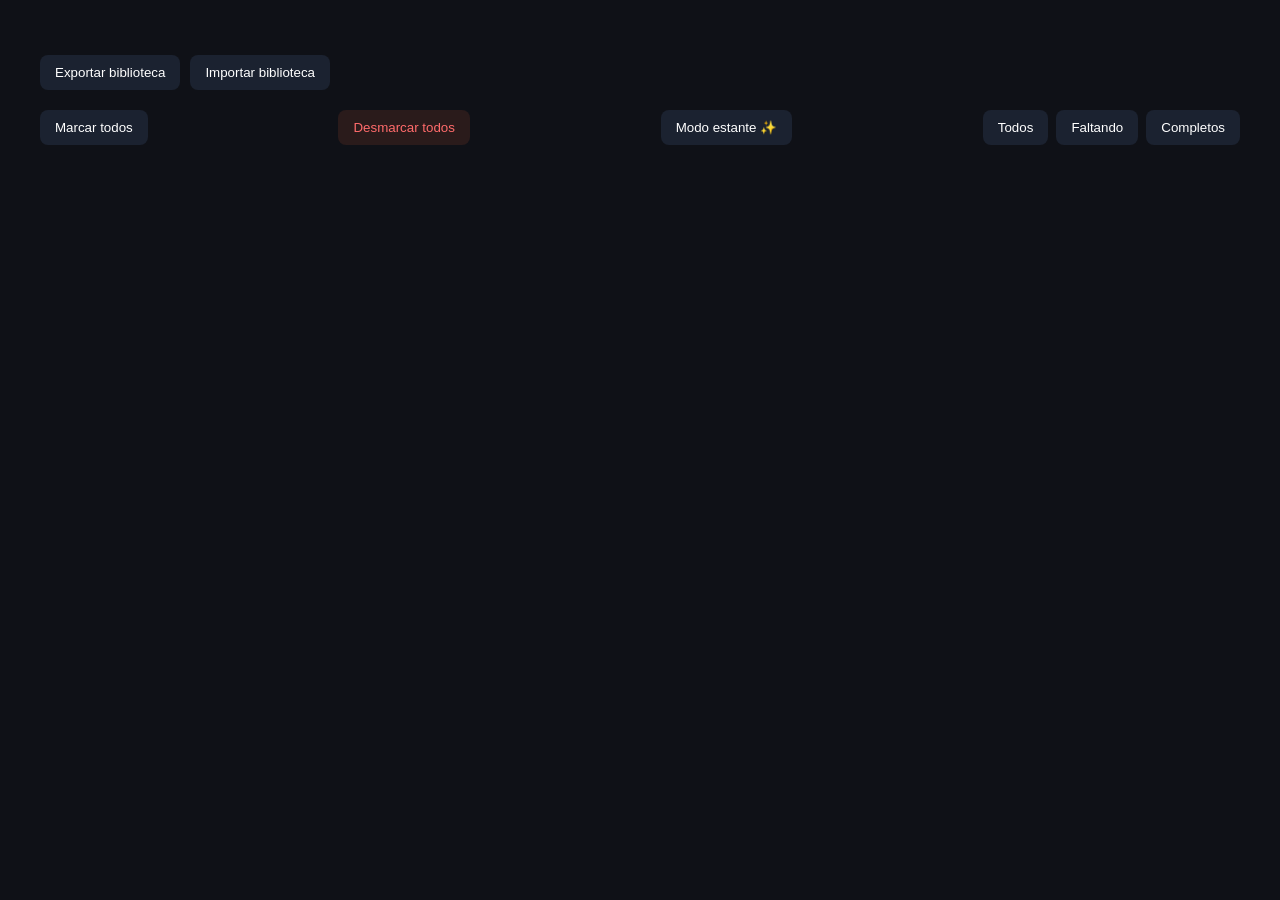
==== collection.html @ 2b3c46f3 "Pleiades" ====
<!DOCTYPE html>
<html lang="pt-BR">

<head>

    <meta charset="UTF-8">

    <meta name="viewport" content="width=device-width, initial-scale=1.0">

    <title>Biblioteca de Plêiades</title>

    <link rel="stylesheet" href="css/style.css">
    <link rel="stylesheet" href="css/collection.css">

</head>

<body>

    <header id="collection-header"></header>


    <div class="backup-controls">

    <button id="export-btn">Exportar biblioteca</button>

    <input type="file" id="import-file" accept=".json" hidden>
<button id="import-btn">Importar biblioteca</button>

</div>

    <div class="controls">

    <button id="mark-all">Marcar todos</button>
    <button id="unmark-all">Desmarcar todos</button>
    <button id="toggle-shelf">Modo estante ✨</button>

    <div class="filters">

        <button data-filter="all">Todos</button>
        <button data-filter="missing">Faltando</button>
        <button data-filter="owned">Completos</button>

    </div>

</div>


    <main id="volumes"></main>


    

    <script src="js/api.js"></script>
    <script src="js/storage.js"></script>
    <script src="js/collection.js"></script>

</body>

</html>
---- css/style.css ----
*{
    margin:0;
    padding:0;
    box-sizing:border-box;
}

body{

    background:#0f1117;
    color:white;
    font-family:Segoe UI,sans-serif;

    min-height:100vh;

    padding:40px;
}

.header{

    max-width:1300px;
    margin:auto;

}

.header h1{

    font-size:40px;
}

.header p{

    color:#a0a0a0;
    margin-top:5px;
}

#search{

    width:100%;
    margin-top:25px;

    padding:15px;

    background:#1b2230;

    border:none;

    border-radius:12px;

    color:white;

    font-size:16px;
}

.collections{

    margin:auto;

    max-width:1300px;

    margin-top:40px;

    display:grid;

    grid-template-columns:repeat(auto-fill,minmax(280px,1fr));

    gap:25px;

}

.collections{

    display:grid;

    grid-template-columns:repeat(auto-fill,minmax(320px,1fr));

    gap:30px;

    margin-top:40px;

}

.collection-card{

    overflow:hidden;

    border-radius:18px;

    background:#1b2230;

    cursor:pointer;

    transition:.25s;

    box-shadow:0 10px 30px rgba(0,0,0,.35);

}

.collection-card:hover{

    transform:translateY(-8px) scale(1.02);

}

.collection-banner{

    width:100%;

    height:220px;

    object-fit:cover;

    display:block;

}

.collection-info{

    padding:20px;

}

.collection-info h2{

    margin-bottom:10px;

}

.collection-info span{

    color:#9aa5b1;

}

.progress{

    margin-top:18px;

    height:8px;

    background:#2d3647;

    border-radius:20px;

    overflow:hidden;

}

.progress-fill{

    width:0%;

    height:100%;

    background:#5E81F4;

}

.hero{

    position:relative;

    height:380px;

    border-radius:25px;

    overflow:hidden;

}
.hero img{

    width:100%;

    height:100%;

    object-fit:cover;

}
.overlay{

    position:absolute;

    inset:0;

    background:linear-gradient(

        to top,

        rgba(15,17,23,1),

        rgba(15,17,23,.15)

    );

    display:flex;

    justify-content:flex-end;

    flex-direction:column;

    padding:45px;

}
---- css/collection.css ----
.hero {
    position: relative;
    height: 320px;
    border-radius: 18px;
    overflow: hidden;
}

.hero img {
    width: 100%;
    height: 100%;
    object-fit: cover;
}

.overlay {
    position: absolute;
    inset: 0;
    background: linear-gradient(to top, rgba(0,0,0,.85), transparent);
    display: flex;
    flex-direction: column;
    justify-content: flex-end;
    padding: 30px;
    color: white;
}

.overlay h1 {
    font-size: 40px;
}

#volumes {
    display: grid;
    grid-template-columns: repeat(auto-fill, minmax(120px, 1fr));
    gap: 15px;
    margin-top: 30px;
}

.volume-card {
    background: #1b2230;
    border-radius: 12px;
    padding: 10px;
    text-align: center;
    cursor: pointer;
    transition: 0.2s;
}

.volume-card:hover {
    transform: scale(1.05);
}

.volume-card img {
    width: 100%;
    border-radius: 8px;
}

.owned {
    color: #3ddc84;
}

.not-owned {
    color: #888;
}

.progress-bar {
    width: 100%;
    height: 8px;
    background: rgba(255,255,255,0.15);
    border-radius: 10px;
    margin-top: 10px;
    overflow: hidden;
}

.progress-fill {
    height: 100%;
    background: linear-gradient(90deg, #4f7cff, #6ee7ff);
    transition: width 0.3s ease;
}
.pulse {
    transform: scale(1.08);
    transition: 0.15s;
}

.volume-card img {
    width: 100%;
    border-radius: 10px;
    transition: 0.2s;
}

.volume-card:hover img {
    transform: scale(1.05);
}

.controls {
    display: flex;
    justify-content: space-between;
    margin: 20px 0;
    gap: 10px;
}

.controls button {
    padding: 10px 15px;
    border: none;
    border-radius: 8px;
    cursor: pointer;
    background: #1b2230;
    color: white;
    transition: 0.2s;
}

.controls button:hover {
    background: #2a3448;
}

.filters {
    display: flex;
    gap: 8px;
}

#unmark-all {
    background: #2a1b1b;
    color: #ff6b6b;
}

#unmark-all:hover {
    background: #3a2222;
}

/* modo estante ativo */
body.shelf-mode #volumes {
    grid-template-columns: repeat(auto-fill, minmax(120px, 1fr));
    gap: 18px;
}

.volume-card.shelf {
    background: transparent;
    box-shadow: none;
    padding: 0;
}

.volume-card.shelf img {
    width: 100%;
    border-radius: 8px;
    transition: 0.2s;
    box-shadow: 0 8px 20px rgba(0,0,0,0.4);
}

.volume-card.shelf:hover img {
    transform: scale(1.08);
}

.volume-card {
    transition: transform 0.2s ease, opacity 0.2s ease;
}

.volume-card.clicked {
    transform: scale(1.08);
    opacity: 0.7;
}

.backup-controls {
    margin-top: 15px;
    display: flex;
    gap: 10px;
}

.backup-controls button {
    padding: 10px 15px;
    border: none;
    border-radius: 8px;
    cursor: pointer;
    background: #1b2230;
    color: white;
}

.backup-controls input {
    color: white;
}

.volume-card.owned img {
    filter: none;
    opacity: 1;
}

.volume-card.owned {
    border: 2px solid #41c46a;
}


.volume-card.missing img {
    filter: grayscale(100%);
    opacity: .45;
}

.volume-card.next {
    border: 2px solid #FFD54A;
    box-shadow: 0 0 15px rgba(255, 213, 74, .45);
}


.volume-card {
    transition: .2s;
}

.volume-card:hover {
    transform: translateY(-6px);
}
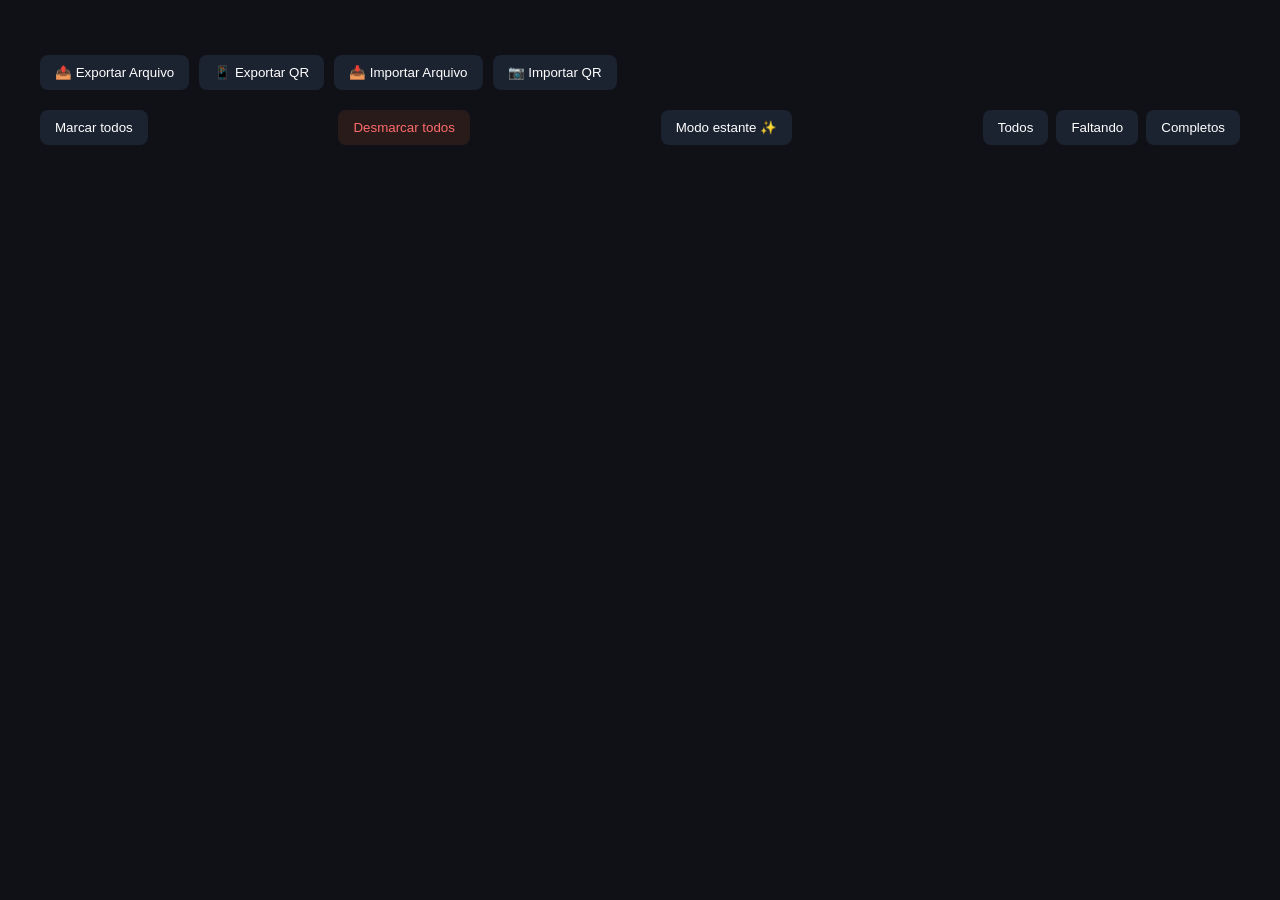
==== commit a31ccc35: "Att" ====
--- a/collection.html
+++ b/collection.html
@@ -21,10 +21,27 @@
 
     <div class="backup-controls">
 
-    <button id="export-btn">Exportar biblioteca</button>
+    <button id="export-btn">
+        📤 Exportar Arquivo
+    </button>
 
-    <input type="file" id="import-file" accept=".json" hidden>
-<button id="import-btn">Importar biblioteca</button>
+    <button id="export-qr-btn">
+        📱 Exportar QR
+    </button>
+
+    <button id="import-btn">
+        📥 Importar Arquivo
+    </button>
+
+    <button id="import-qr-btn">
+        📷 Importar QR
+    </button>
+
+    <input
+        type="file"
+        id="import-file"
+        accept=".json"
+        hidden>
 
 </div>
 
@@ -48,11 +65,78 @@
     <main id="volumes"></main>
 
 
+    <div id="modal" class="modal hidden">
+
+    <div class="modal-content">
+
+        <h2 id="modal-title"></h2>
+
+        <div id="modal-body"></div>
+
+        <div class="modal-buttons">
+
+            <button id="modal-cancel">
+                Cancelar
+            </button>
+
+            <button id="modal-confirm">
+                Restaurar
+            </button>
+
+        </div>
+
+    </div>
+
+</div>
+
+<!-- Modal do QR -->
+
+<div id="qr-modal" class="modal hidden">
+
+    <div class="modal-content">
+
+        <h2>📱 Transferir Biblioteca</h2>
+
+        <div id="qr-code"></div>
+
+        <p id="qr-info"></p>
+
+        <button id="close-qr">
+            Fechar
+        </button>
+
+    </div>
+
+</div>
+
+<div id="scan-modal" class="modal hidden">
+
+    <div class="modal-content">
+
+        <h2>📷 Escanear QR Code</h2>
+
+        <div id="reader"></div>
+
+        <button id="close-scanner">
+            Cancelar
+        </button>
+
+    </div>
+
+</div>
+
+</div>
+
+</div>  
+
+
     
 
-    <script src="js/api.js"></script>
-    <script src="js/storage.js"></script>
-    <script src="js/collection.js"></script>
+<script src="js/api.js"></script>
+<script src="js/qrcode.min.js"></script>
+<script src="js/html5-qrcode.min.js"></script>
+<script src="js/storage.js"></script>
+<script src="js/collection.js"></script>
 
 </body>
 
--- a/css/style.css
+++ b/css/style.css
@@ -200,3 +200,235 @@
     padding:45px;
 
 }
+
+.collection-info p{
+
+    margin:6px 0 15px;
+
+    color:#7d8796;
+
+    font-size:14px;
+
+}
+
+.progress-fill{
+
+    height:100%;
+
+    background:linear-gradient(90deg,#5E81F4,#82AAFF);
+
+    transition:.3s;
+
+}
+
+.progress-fill{
+
+    height:100%;
+
+    width:0;
+
+    background:linear-gradient(
+        90deg,
+        #5E81F4,
+        #82AAFF
+    );
+
+    border-radius:20px;
+
+    transition:width .6s cubic-bezier(.4,0,.2,1);
+
+}
+
+.progress-fill{
+
+    position:relative;
+
+    overflow:hidden;
+
+}
+
+.progress-fill::after{
+
+    content:"";
+
+    position:absolute;
+
+    top:0;
+    left:-40%;
+
+    width:40%;
+    height:100%;
+
+    background:rgba(255,255,255,.35);
+
+    transform:skewX(-25deg);
+
+    animation:shine 2.5s infinite;
+
+}
+
+@keyframes shine{
+
+    from{
+        left:-40%;
+    }
+
+    to{
+        left:140%;
+    }
+
+}
+
+
+@media (max-width: 768px){
+
+    body{
+        padding:15px;
+    }
+
+    .header h1{
+        font-size:28px;
+    }
+
+    .collections{
+
+        grid-template-columns:1fr;
+
+        gap:20px;
+
+    }
+
+    .collection-banner{
+
+        height:180px;
+
+    }
+
+}
+
+
+.modal{
+
+    position:fixed;
+
+    inset:0;
+
+    background:rgba(0,0,0,.7);
+
+    display:flex;
+
+    justify-content:center;
+
+    align-items:center;
+
+    z-index:9999;
+
+    backdrop-filter:blur(6px);
+
+    animation:fadeIn .2s;
+
+}
+
+.hidden{
+
+    display:none;
+
+}
+
+.modal-content{
+
+    width:420px;
+
+    max-width:90%;
+
+    background:#1b2230;
+
+    border-radius:18px;
+
+    padding:30px;
+
+    color:white;
+
+    box-shadow:0 15px 40px rgba(0,0,0,.45);
+
+}
+
+.modal-content h2{
+
+    margin-bottom:20px;
+
+}
+
+.modal-content p{
+
+    margin:8px 0;
+
+    color:#c7d1df;
+
+}
+
+.modal-buttons{
+
+    margin-top:30px;
+
+    display:flex;
+
+    justify-content:flex-end;
+
+    gap:12px;
+
+}
+
+.modal-buttons button{
+
+    padding:12px 22px;
+
+    border:none;
+
+    border-radius:10px;
+
+    cursor:pointer;
+
+    font-size:15px;
+
+    transition:.2s;
+
+}
+
+#modal-cancel{
+
+    background:#343d50;
+
+    color:white;
+
+}
+
+#modal-confirm{
+
+    background:#5E81F4;
+
+    color:white;
+
+}
+
+.modal-buttons button:hover{
+
+    transform:translateY(-2px);
+
+}
+
+@keyframes fadeIn{
+
+    from{
+
+        opacity:0;
+
+    }
+
+    to{
+
+        opacity:1;
+
+    }
+
+}
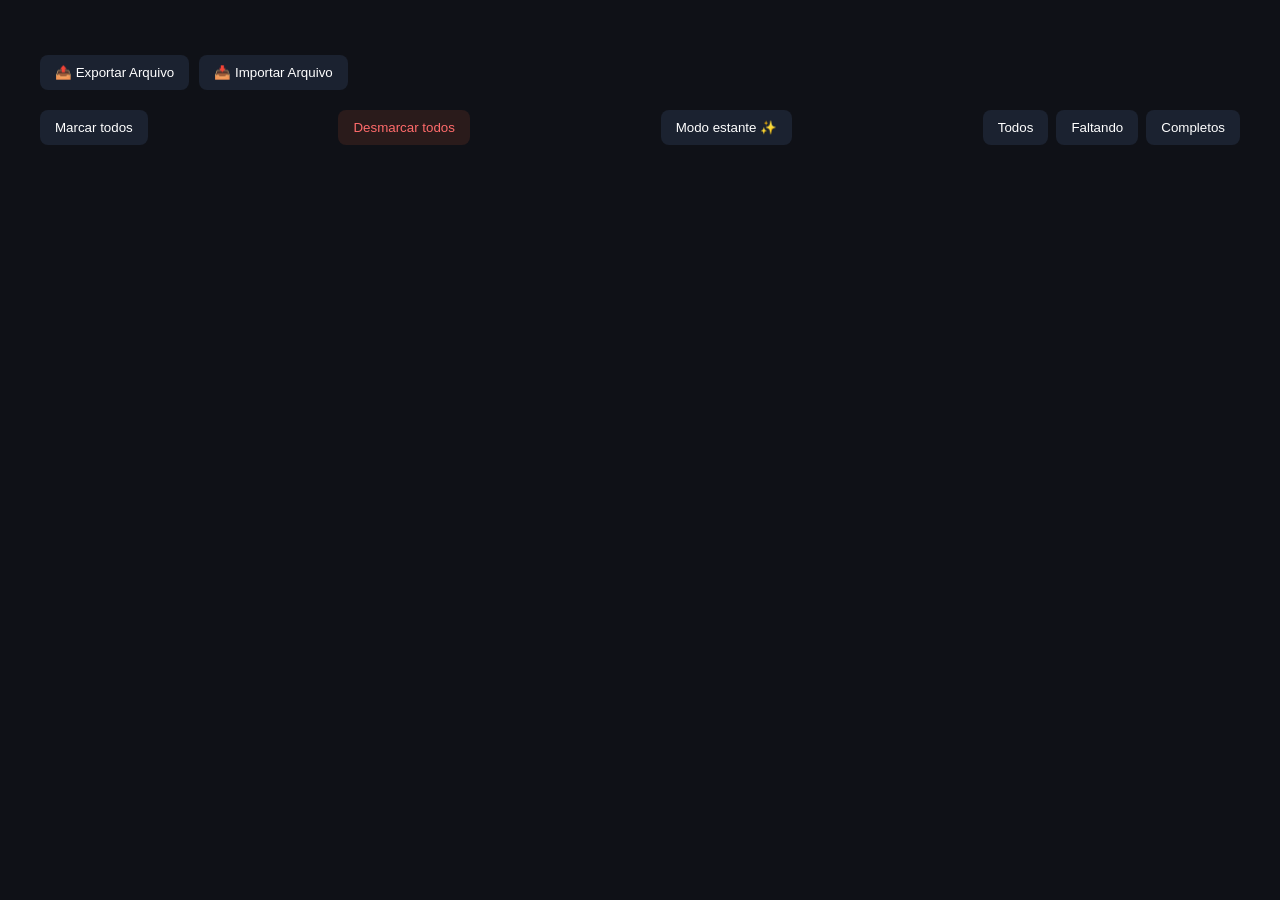
==== commit 35023c05: "Visual inacabado" ====
--- a/collection.html
+++ b/collection.html
@@ -25,16 +25,8 @@
         📤 Exportar Arquivo
     </button>
 
-    <button id="export-qr-btn">
-        📱 Exportar QR
-    </button>
-
     <button id="import-btn">
         📥 Importar Arquivo
-    </button>
-
-    <button id="import-qr-btn">
-        📷 Importar QR
     </button>
 
     <input
@@ -121,14 +113,9 @@
             Cancelar
         </button>
 
-    </div>
-
 </div>
 
 </div>
-
-</div>  
-
 
     
 
--- a/css/style.css
+++ b/css/style.css
@@ -36,19 +36,35 @@
 #search{
 
     width:100%;
-    margin-top:25px;
-
-    padding:15px;
-
-    background:#1b2230;
+
+    padding:18px 22px;
 
     border:none;
 
-    border-radius:12px;
+    border-radius:18px;
+
+    background:
+
+        rgba(255,255,255,.08);
+
+    backdrop-filter:blur(10px);
 
     color:white;
 
     font-size:16px;
+
+    transition:.35s;
+
+}
+
+#search:focus{
+
+    outline:none;
+
+    box-shadow:
+
+        0 0 0 3px rgba(109,82,255,.35);
+
 }
 
 .collections{
@@ -81,23 +97,80 @@
 
 .collection-card{
 
+    position:relative;
+
     overflow:hidden;
 
-    border-radius:18px;
-
-    background:#1b2230;
+    border-radius:22px;
+
+    background:#171f2d;
 
     cursor:pointer;
 
-    transition:.25s;
-
-    box-shadow:0 10px 30px rgba(0,0,0,.35);
+    border:1px solid rgba(255,255,255,.05);
+
+    transition:
+        transform .35s,
+        box-shadow .35s,
+        border-color .35s;
+
+    box-shadow:
+        0 10px 25px rgba(0,0,0,.35);
+
+}
+
+
+.collection-card::before{
+
+    content:"";
+
+    position:absolute;
+
+    left:0;
+    right:0;
+    top:0;
+
+    height:220px;
+
+    background:
+
+        linear-gradient(
+
+            to top,
+
+            rgba(23,31,45,.75),
+
+            transparent
+
+        );
+
+    opacity:0;
+
+    transition:.4s;
+
+    pointer-events:none;
+
+}
+
+.collection-card:hover::before{
+
+    opacity:1;
 
 }
 
 .collection-card:hover{
 
-    transform:translateY(-8px) scale(1.02);
+    transform:
+        translateY(-8px)
+        scale(1.02);
+
+    border-color:#6d52ff;
+
+    box-shadow:
+
+        0 18px 45px rgba(0,0,0,.45),
+
+        0 0 30px rgba(109,82,255,.25);
 
 }
 
@@ -111,6 +184,15 @@
 
     display:block;
 
+    transition:
+        transform .6s ease;
+
+}
+
+.collection-card:hover .collection-banner{
+
+    transform:scale(1.08);
+
 }
 
 .collection-info{
@@ -135,23 +217,37 @@
 
     margin-top:18px;
 
-    height:8px;
+    height:10px;
+
+    border-radius:999px;
 
     background:#2d3647;
 
-    border-radius:20px;
-
     overflow:hidden;
 
 }
 
 .progress-fill{
 
-    width:0%;
+    width:0;
 
     height:100%;
 
-    background:#5E81F4;
+    border-radius:999px;
+
+    background:
+
+        linear-gradient(
+
+            90deg,
+
+            #6d52ff,
+
+            #8f7dff
+
+        );
+
+    transition:width .8s ease;
 
 }
 
@@ -431,4 +527,269 @@
 
     }
 
+}
+
+
+.status{
+
+    color:#7c8ca3;
+
+    font-size:14px;
+
+    margin-bottom:8px;
+
+}
+
+.collection-info small{
+
+    display:block;
+
+    margin-top:8px;
+
+    color:#b9c2d0;
+
+}
+
+
+.collection-card{
+
+    animation:fadeCard .5s ease both;
+
+}
+
+.collection-card:nth-child(2){
+
+    animation-delay:.08s;
+
+}
+
+.collection-card:nth-child(3){
+
+    animation-delay:.16s;
+
+}
+
+.collection-card:nth-child(4){
+
+    animation-delay:.24s;
+
+}
+
+.collection-card:nth-child(5){
+
+    animation-delay:.32s;
+
+}
+
+@keyframes fadeCard{
+
+    from{
+
+        opacity:0;
+
+        transform:
+
+            translateY(20px);
+
+    }
+
+    to{
+
+        opacity:1;
+
+        transform:
+
+            translateY(0);
+
+    }
+
+}
+
+
+.hero-header{
+
+    position:relative;
+
+    overflow:hidden;
+
+    max-width:1300px;
+
+    margin:auto;
+
+    margin-bottom:45px;
+
+    border-radius:28px;
+
+    background:
+
+        radial-gradient(circle at top,#2d3565,#171f2d 60%);
+
+    border:1px solid rgba(255,255,255,.08);
+
+    box-shadow:
+
+        0 25px 60px rgba(0,0,0,.45);
+
+}
+
+.hero-header::before{
+
+    content:"";
+
+    position:absolute;
+
+    inset:0;
+
+    background:
+
+        radial-gradient(
+
+            circle at 20% 20%,
+
+            rgba(255,255,255,.12),
+
+            transparent 35%
+
+        ),
+
+        radial-gradient(
+
+            circle at 80% 30%,
+
+            rgba(109,82,255,.18),
+
+            transparent 35%
+
+        );
+
+    pointer-events:none;
+
+}
+
+.hero-header::after{
+
+    content:"";
+
+    position:absolute;
+
+    inset:0;
+
+    background-image:
+
+        radial-gradient(white 1px,transparent 1px);
+
+    background-size:60px 60px;
+
+    opacity:.25;
+
+    animation:stars 18s linear infinite;
+
+}
+
+.hero-content{
+
+    position:relative;
+
+    z-index:2;
+
+}
+
+.hero-content h1{
+
+    font-size:42px;
+
+    margin-bottom:8px;
+
+}
+
+.hero-content p{
+
+    color:#9aa5b1;
+
+    margin-bottom:30px;
+
+}
+
+
+.hero-stats{
+
+    display:flex;
+
+    gap:18px;
+
+    margin-bottom:30px;
+
+    flex-wrap:wrap;
+
+}
+
+.stat-card{
+
+    flex:1;
+
+    min-width:180px;
+
+    padding:22px;
+
+    border-radius:18px;
+
+    background:
+
+        rgba(255,255,255,.05);
+
+    backdrop-filter:blur(12px);
+
+    border:1px solid rgba(255,255,255,.08);
+
+    transition:.35s;
+
+}
+
+.stat-card:hover{
+
+    transform:
+
+        translateY(-6px);
+
+    border-color:#7b6bff;
+
+    background:
+
+        rgba(255,255,255,.08);
+
+}
+
+.stat-title{
+
+    color:#9aa5b1;
+
+    font-size:14px;
+
+}
+
+.stat-value{
+
+    margin-top:10px;
+
+    font-size:28px;
+
+    font-weight:bold;
+
+}
+
+
+@keyframes stars{
+
+    from{
+
+        background-position:0 0;
+
+    }
+
+    to{
+
+        background-position:0 180px;
+
+    }
+
 }
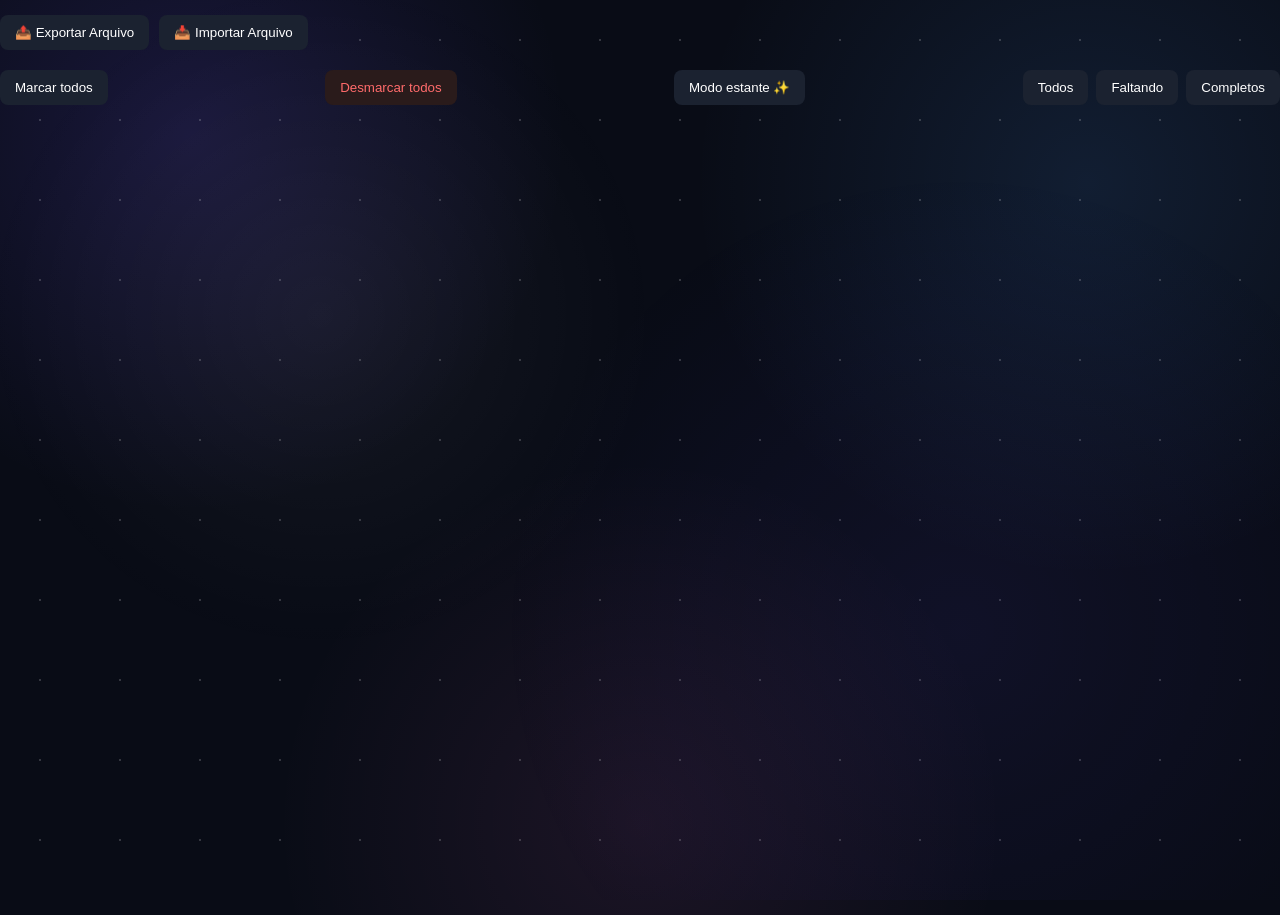
==== commit dcd6b163: "Preciso muito organizar meu style.css" ====
--- a/collection.html
+++ b/collection.html
@@ -123,6 +123,7 @@
 <script src="js/qrcode.min.js"></script>
 <script src="js/html5-qrcode.min.js"></script>
 <script src="js/storage.js"></script>
+<script src="js/profile.js"></script>
 <script src="js/collection.js"></script>
 
 </body>
--- a/css/style.css
+++ b/css/style.css
@@ -6,13 +6,29 @@
 
 body{
 
-    background:#0f1117;
+    background:
+        radial-gradient(circle at 15% 15%,
+            rgba(109,82,255,.16),
+            transparent 28%),
+
+        radial-gradient(circle at 85% 20%,
+            rgba(80,160,255,.12),
+            transparent 30%),
+
+        radial-gradient(circle at 50% 90%,
+            rgba(255,120,220,.08),
+            transparent 35%),
+
+        #090c16;
+
     color:white;
-    font-family:Segoe UI,sans-serif;
 
     min-height:100vh;
 
-    padding:40px;
+    overflow-x:hidden;
+
+    position:relative;
+
 }
 
 .header{
@@ -43,67 +59,77 @@
 
     border-radius:18px;
 
+   background:
+
+rgba(255,255,255,.06);
+
+backdrop-filter:blur(15px);
+
+border:
+
+1px solid rgba(255,255,255,.08);
+
+    color:white;
+
+    font-size:16px;
+
+    transition:.35s;
+
+}
+
+#search:focus{
+
+    outline:none;
+
+    box-shadow:
+
+        0 0 0 3px rgba(109,82,255,.35);
+
+}
+
+.collections{
+
+    margin:auto;
+
+    max-width:1300px;
+
+    margin-top:40px;
+
+    display:grid;
+
+    grid-template-columns:repeat(auto-fill,minmax(280px,1fr));
+
+    gap:25px;
+
+}
+
+.collections{
+
+    display:grid;
+
+    grid-template-columns:repeat(auto-fill,minmax(320px,1fr));
+
+    gap:30px;
+
+    margin-top:40px;
+
+}
+
+.collection-card{
+
+    position:relative;
+
+    overflow:hidden;
+
+    border-radius:22px;
+
     background:
 
-        rgba(255,255,255,.08);
-
-    backdrop-filter:blur(10px);
-
-    color:white;
-
-    font-size:16px;
-
-    transition:.35s;
-
-}
-
-#search:focus{
-
-    outline:none;
-
-    box-shadow:
-
-        0 0 0 3px rgba(109,82,255,.35);
-
-}
-
-.collections{
-
-    margin:auto;
-
-    max-width:1300px;
-
-    margin-top:40px;
-
-    display:grid;
-
-    grid-template-columns:repeat(auto-fill,minmax(280px,1fr));
-
-    gap:25px;
-
-}
-
-.collections{
-
-    display:grid;
-
-    grid-template-columns:repeat(auto-fill,minmax(320px,1fr));
-
-    gap:30px;
-
-    margin-top:40px;
-
-}
-
-.collection-card{
-
-    position:relative;
-
-    overflow:hidden;
-
-    border-radius:22px;
-
-    background:#171f2d;
+rgba(22,28,45,.78);
+
+backdrop-filter:blur(18px);
+
+-webkit-backdrop-filter:blur(18px);
 
     cursor:pointer;
 
@@ -168,9 +194,11 @@
 
     box-shadow:
 
-        0 18px 45px rgba(0,0,0,.45),
-
-        0 0 30px rgba(109,82,255,.25);
+0 20px 45px color-mix(
+    in srgb,
+    var(--collection-color) 45%,
+    transparent
+);
 
 }
 
@@ -235,17 +263,19 @@
 
     border-radius:999px;
 
-    background:
-
-        linear-gradient(
-
-            90deg,
-
-            #6d52ff,
-
-            #8f7dff
-
-        );
+    background:linear-gradient(
+
+    90deg,
+
+    var(--collection-color),
+
+    color-mix(
+        in srgb,
+        white 25%,
+        var(--collection-color)
+    )
+
+);
 
     transition:width .8s ease;
 
@@ -311,17 +341,11 @@
 
     height:100%;
 
-    background:linear-gradient(90deg,#5E81F4,#82AAFF);
-
-    transition:.3s;
-
-}
-
-.progress-fill{
-
-    height:100%;
-
     width:0;
+
+    position:relative;
+
+    overflow:hidden;
 
     background:linear-gradient(
         90deg,
@@ -331,15 +355,9 @@
 
     border-radius:20px;
 
-    transition:width .6s cubic-bezier(.4,0,.2,1);
-
-}
-
-.progress-fill{
-
-    position:relative;
-
-    overflow:hidden;
+    transition:
+        width .6s cubic-bezier(.4,0,.2,1),
+        transform .25s;
 
 }
 
@@ -349,17 +367,18 @@
 
     position:absolute;
 
-    top:0;
-    left:-40%;
-
-    width:40%;
-    height:100%;
-
-    background:rgba(255,255,255,.35);
-
-    transform:skewX(-25deg);
-
-    animation:shine 2.5s infinite;
+    inset:0;
+
+    background:linear-gradient(
+        90deg,
+        transparent,
+        rgba(255,255,255,.45),
+        transparent
+    );
+
+    transform:translateX(-120%);
+
+    animation:progressGlow 3s linear infinite;
 
 }
 
@@ -622,7 +641,11 @@
 
     background:
 
-        radial-gradient(circle at top,#2d3565,#171f2d 60%);
+rgba(20,26,42,.60);
+
+backdrop-filter:blur(22px);
+
+-webkit-backdrop-filter:blur(22px);
 
     border:1px solid rgba(255,255,255,.08);
 
@@ -713,83 +736,1048 @@
 
 .hero-stats{
 
+    display:grid;
+
+    grid-template-columns:
+        repeat(auto-fit,minmax(170px,1fr));
+
+    gap:18px;
+
+    margin:40px auto;
+
+    max-width:1200px;
+
+}
+
+.stat-card{
+
+    backdrop-filter:blur(14px);
+
+    background:
+
+        rgba(255,255,255,.05);
+
+    border:
+
+        1px solid rgba(255,255,255,.08);
+
+    border-radius:18px;
+
+    padding:22px;
+
+    transition:.35s;
+
+}
+
+.stat-card:hover{
+
+    transform:
+
+        translateY(-6px);
+
+    border-color:
+
+        rgba(109,82,255,.45);
+
+}
+
+.stat-title{
+
+    color:#9BA8C5;
+
+    font-size:14px;
+
+}
+
+.stat-value{
+
+    font-size:28px;
+
+    font-weight:700;
+
+    margin-top:10px;
+
+}
+
+
+@keyframes stars{
+
+    from{
+
+        background-position:0 0;
+
+    }
+
+    to{
+
+        background-position:0 180px;
+
+    }
+
+}
+
+
+body::before{
+
+    content:"";
+
+    position:fixed;
+
+    inset:0;
+
+    background-image:
+
+        radial-gradient(
+            white 1px,
+            transparent 1px
+        );
+
+    background-size:80px 80px;
+
+    opacity:.18;
+
+    pointer-events:none;
+
+    z-index:-2;
+
+}
+
+body::after{
+
+    content:"";
+
+    position:fixed;
+
+    inset:0;
+
+    background:
+
+        radial-gradient(
+
+            circle at 25% 35%,
+
+            rgba(255,255,255,.05),
+
+            transparent 30%
+
+        ),
+
+        radial-gradient(
+
+            circle at 75% 70%,
+
+            rgba(109,82,255,.08),
+
+            transparent 40%
+
+        );
+
+    animation:
+
+        nebula 16s ease-in-out infinite alternate;
+
+    pointer-events:none;
+
+    z-index:-1;
+
+}
+
+
+@keyframes nebula{
+
+    from{
+
+        transform:
+
+            translateY(-15px)
+            scale(1);
+
+    }
+
+    to{
+
+        transform:
+
+            translateY(15px)
+            scale(1.05);
+
+    }
+
+}
+
+
+#stars{
+
+    position:fixed;
+
+    inset:0;
+
+    overflow:hidden;
+
+    pointer-events:none;
+
+    z-index:-1;
+
+}
+
+.star{
+
+    position:absolute;
+
+    border-radius:50%;
+
+    background:white;
+
+    animation:
+
+        twinkle linear infinite;
+
+}
+
+@keyframes twinkle{
+
+    0%{
+
+        transform:scale(.7);
+
+        opacity:.2;
+
+    }
+
+    50%{
+
+        transform:scale(1.3);
+
+        opacity:1;
+
+    }
+
+    100%{
+
+        transform:scale(.7);
+
+        opacity:.2;
+
+    }
+
+}
+
+
+.nebula{
+
+    position:fixed;
+
+    border-radius:50%;
+
+    filter:blur(90px);
+
+    opacity:.18;
+
+    pointer-events:none;
+
+    z-index:-3;
+
+    transition:
+        transform .25s linear;
+
+}
+
+.nebula.one{
+
+    width:650px;
+
+    height:650px;
+
+    left:-180px;
+
+    top:-120px;
+
+    background:#6d52ff;
+
+}
+
+.nebula.two{
+
+    width:550px;
+
+    height:550px;
+
+    right:-150px;
+
+    top:25%;
+
+    background:#3d8dff;
+
+}
+
+.nebula.three{
+
+    width:700px;
+
+    height:700px;
+
+    bottom:-280px;
+
+    left:30%;
+
+    background:#b04dff;
+
+}
+
+
+.banner-wrapper{
+
+    position:relative;
+
+    overflow:hidden;
+
+}
+
+
+.banner-shine{
+
+    position:absolute;
+
+    inset:0;
+
+    background:
+
+        linear-gradient(
+
+            120deg,
+
+            transparent 20%,
+
+            rgba(255,255,255,.18) 50%,
+
+            transparent 80%
+
+        );
+
+    transform:
+
+        translateX(-140%);
+
+    transition:
+
+        transform .8s;
+
+}
+
+
+.collection-card:hover
+.banner-shine{
+
+    transform:
+
+        translateX(140%);
+
+}
+
+
+.collection-banner{
+
+    transition:
+
+        transform .5s;
+
+}
+
+.collection-card:hover
+.collection-banner{
+
+    transform:scale(1.08);
+
+}
+
+.status-badge{
+
+    display:inline-flex;
+
+    align-items:center;
+
+    gap:8px;
+
+    padding:7px 14px;
+
+    border-radius:999px;
+
+    background:color-mix(
+        in srgb,
+        var(--collection-color) 15%,
+        transparent
+    );
+
+    color:var(--collection-color);
+
+    font-weight:600;
+
+}
+
+
+.open-btn{
+
+    margin-top:18px;
+
+    width:100%;
+
+    padding:12px;
+
+    border:none;
+
+    border-radius:12px;
+
+    background:var(--collection-color);
+
+    color:white;
+
+    cursor:pointer;
+
+    opacity:0;
+
+    transform:translateY(12px);
+
+    transition:.35s;
+
+}
+
+.collection-card:hover
+.open-btn{
+
+    opacity:1;
+
+    transform:translateY(0);
+
+}
+
+@keyframes progressGlow{
+
+    from{
+
+        transform:translateX(-120%);
+
+    }
+
+    to{
+
+        transform:translateX(120%);
+
+    }
+
+}
+
+
+#menu-toggle{
+
+    position:fixed;
+
+    top:20px;
+
+    left:20px;
+
+    z-index:9999;
+
+    width:52px;
+
+    height:52px;
+
+    border:none;
+
+    border-radius:14px;
+
+    background:#1b2333;
+
+    color:white;
+
+    cursor:pointer;
+
+    font-size:22px;
+
+    transition:.3s;
+
+}
+
+
+#sidebar{
+
+    position:fixed;
+
+    top:0;
+
+    left:-290px;
+
+    width:280px;
+
+    height:100vh;
+
+    background:#121826;
+
+    backdrop-filter:blur(20px);
+
+    border-right:1px solid rgba(255,255,255,.06);
+
+    transition:left .35s;
+
+    z-index:999;
+
+}
+
+#sidebar.open{
+
+    left:0;
+
+}
+
+.sidebar-header{
+
+    padding:35px 25px;
+
+    text-align:center;
+
+}
+
+
+.avatar{
+
+    width:120px;
+
+    height:120px;
+
+    margin:auto;
+
+    margin-bottom:25px;
+
+}
+
+
+.avatar img{
+
+    width:100%;
+
+    height:100%;
+
+    object-fit:contain;
+
+    transition:.35s;
+
+}
+
+
+
+.avatar img:hover{
+
+    transform:scale(1.05);
+
+}
+
+
+#sidebar nav{
+
     display:flex;
 
-    gap:18px;
+    flex-direction:column;
+
+    gap:12px;
+
+    padding:20px;
+
+}
+
+
+#sidebar nav button{
+
+    padding:16px;
+
+    border:none;
+
+    border-radius:12px;
+
+    background:#1d2638;
+
+    color:white;
+
+    cursor:pointer;
+
+    transition:.25s;
+
+}
+
+#sidebar nav button:hover{
+
+    background:#6d52ff;
+
+}
+
+
+.hero-logo{
+
+    position:relative;
+
+    display:flex;
+
+    align-items:center;
+    
+
+    gap:22px;
 
     margin-bottom:30px;
 
-    flex-wrap:wrap;
-
-}
-
-.stat-card{
-
-    flex:1;
-
-    min-width:180px;
-
-    padding:22px;
-
-    border-radius:18px;
+}
+
+
+.hero-logo::before{
+
+    content:"";
+
+    position:absolute;
+
+    width:180px;
+
+    height:180px;
+
+    border-radius:50%;
 
     background:
 
-        rgba(255,255,255,.05);
-
-    backdrop-filter:blur(12px);
-
-    border:1px solid rgba(255,255,255,.08);
+        radial-gradient(
+
+            rgba(109,82,255,.28),
+
+            transparent 70%
+
+        );
+
+    left:-30px;
+
+    top:-30px;
+
+    z-index:-1;
+
+    filter:blur(18px);
+
+}
+
+
+.hero-logo img{
+
+    width:120px;
+
+    height:120px;
+
+    object-fit:contain;
 
     transition:.35s;
 
-}
-
-.stat-card:hover{
+    filter:
+        drop-shadow(0 0 25px rgba(109,82,255,.45));
+
+}
+
+.hero-logo img:hover{
 
     transform:
-
-        translateY(-6px);
-
-    border-color:#7b6bff;
+        scale(1.05)
+        rotate(-4deg);
+
+}
+
+.hero-logo h1{
+
+    margin:0;
+
+    font-size:52px;
+
+}
+
+
+.hero-logo p{
+
+    margin-top:10px;
+
+    color:#B7C0D7;
+
+}
+
+
+#loader{
+
+    position:fixed;
+
+    inset:0;
+
+    overflow:hidden;
+
+    display:flex;
+
+    justify-content:center;
+
+    align-items:center;
 
     background:
-
-        rgba(255,255,255,.08);
-
-}
-
-.stat-title{
-
-    color:#9aa5b1;
-
-    font-size:14px;
-
-}
-
-.stat-value{
-
-    margin-top:10px;
-
-    font-size:28px;
-
-    font-weight:bold;
-
-}
-
-
-@keyframes stars{
+        radial-gradient(circle at center,#241D47 0%,#0B1120 70%);
+
+    z-index:99999999;
+
+    transition:
+
+        opacity .8s ease,
+
+        visibility .8s;
+
+}
+
+
+.loader-content{
+
+    text-align:center;
+
+}
+
+
+#loader-crest{
+
+    width:180px;
+
+    opacity:0;
+
+    transform:scale(.7);
+
+    filter:drop-shadow(0 0 20px rgba(109,82,255,.45));
+
+    animation:
+
+        crestAppear 1s forwards,
+
+        loaderFloat 3s ease-in-out 1s infinite,
+
+        holyGlow 1.5s 2.3s infinite alternate;
+
+}
+
+
+.loader-content h1{
+
+    margin-top:25px;
+
+    font-size:42px;
+
+}
+
+
+.loader-content p{
+
+    color:#B7C0D7;
+
+    margin:18px 0 30px;
+
+}
+
+
+.loader-bar{
+
+    width:320px;
+
+    height:8px;
+
+    margin:auto;
+
+    border-radius:20px;
+
+    overflow:hidden;
+
+    background:#202A3C;
+
+}
+
+
+.loader-fill{
+
+    width:0;
+
+    height:100%;
+
+    background:
+
+        linear-gradient(
+
+            90deg,
+
+            #6D52FF,
+
+            #89B4FF
+
+        );
+
+    animation:
+
+        loading 1.8s linear forwards;
+
+}
+
+
+@keyframes loaderFloat{
+
+    0%,100%{
+
+        transform:translateY(0px);
+
+    }
+
+    50%{
+
+        transform:translateY(-10px);
+
+    }
+
+}
+
+
+
+@keyframes loading{
 
     from{
 
-        background-position:0 0;
+        width:0;
 
     }
 
     to{
 
-        background-position:0 180px;
-
-    }
+        width:100%;
+
+    }
+
+}
+
+
+#loader.hide{
+
+    opacity:0;
+
+    visibility:hidden;
+
+    pointer-events:none;
+
+}
+
+
+.loader-bg{
+
+    position:absolute;
+
+    inset:0;
+
+    background:
+
+        radial-gradient(circle at center,
+
+        rgba(109,82,255,.22),
+
+        transparent 65%);
+
+    animation:
+
+        pulseGlow 5s ease-in-out infinite;
+
+}
+
+
+#crest-wrapper{
+
+    position:relative;
+
+    display:inline-block;
+
+}
+
+.star{
+
+    position:absolute;
+
+    width:8px;
+
+    height:8px;
+
+    border-radius:50%;
+
+    background:white;
+
+    opacity:0;
+
+    box-shadow:
+
+        0 0 12px white;
+
+}
+
+.s1{top:-30px;left:80px;}
+.s2{top:-5px;left:20px;}
+.s3{top:-15px;right:10px;}
+.s4{top:40px;left:-15px;}
+.s5{top:55px;right:-15px;}
+.s6{bottom:-5px;left:45px;}
+.s7{bottom:-18px;right:40px;}
+
+
+.s1{animation:star .3s .8s forwards;}
+.s2{animation:star .3s 1.0s forwards;}
+.s3{animation:star .3s 1.2s forwards;}
+.s4{animation:star .3s 1.4s forwards;}
+.s5{animation:star .3s 1.6s forwards;}
+.s6{animation:star .3s 1.8s forwards;}
+.s7{animation:star .3s 2.0s forwards;}
+
+
+@keyframes star{
+
+    from{
+
+        opacity:0;
+
+        transform:scale(.3);
+
+    }
+
+    to{
+
+        opacity:1;
+
+        transform:scale(1);
+
+    }
+
+}
+
+
+
+@keyframes crestAppear{
+
+    from{
+
+        opacity:0;
+
+        transform:
+
+            scale(.7)
+            rotate(-15deg);
+
+    }
+
+    to{
+
+        opacity:1;
+
+        transform:
+
+            scale(1)
+            rotate(0);
+
+    }
+
+}
+
+
+@keyframes pulseGlow{
+
+    0%,100%{
+
+        opacity:.4;
+
+    }
+
+    50%{
+
+        opacity:1;
+
+    }
+
+}
+
+
+@keyframes holyGlow{
+
+    from{
+
+        filter:
+
+        drop-shadow(0 0 15px rgba(109,82,255,.4));
+
+    }
+
+    to{
+
+        filter:
+
+        drop-shadow(0 0 40px #FFD86A);
+
+    }
+
+}
+
+.profile-info{
+
+    margin-top:20px;
+
+    text-align:center;
+
+}
+
+#profile-title{
+
+    color:#B7C0D7;
+
+    margin-top:6px;
+
+    font-size:15px;
+
+}
+
+.xp-wrapper{
+
+    margin-top:18px;
+
+}
+
+.xp-bar{
+
+    width:100%;
+
+    height:10px;
+
+    border-radius:999px;
+
+    overflow:hidden;
+
+    background:#232C40;
+
+}
+
+#xp-fill{
+
+    width:0;
+
+    height:100%;
+
+    border-radius:999px;
+
+    background:linear-gradient(
+        90deg,
+        #6D52FF,
+        #89B4FF
+    );
+
+    transition:width .5s;
+
+}
+
+#xp-text{
+
+    display:block;
+
+    margin-top:8px;
+
+    color:#9AA5B1;
+
+    font-size:13px;
 
 }
